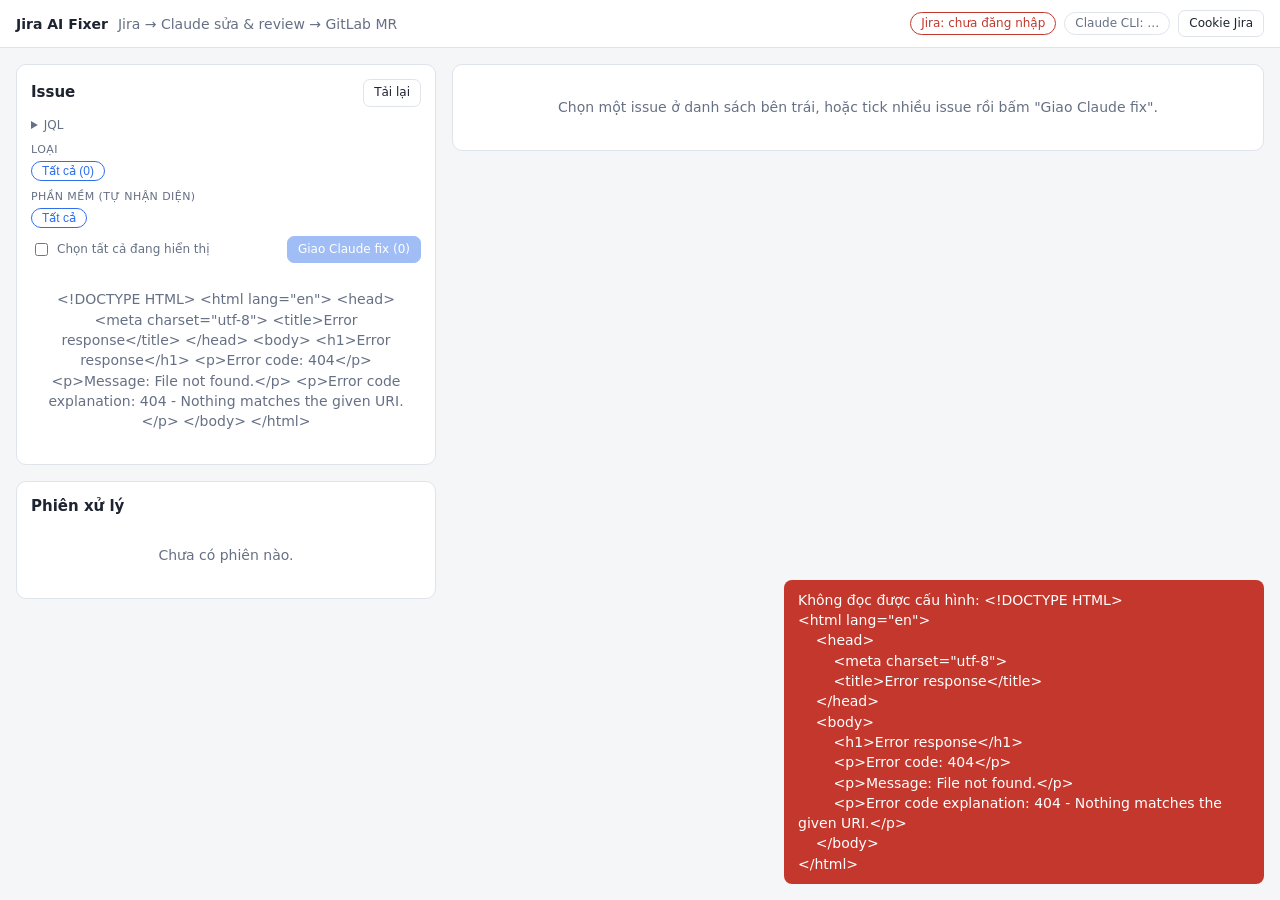
==== src/main/resources/static/index.html @ c2911c63 "feat: Jira AI Fixer - Jira issue -> Claude Code fix/review -> GitLab MR - Liệt kê issue Jira theo JQ" ====
<!doctype html>
<html lang="vi">
<head>
  <meta charset="utf-8">
  <meta name="viewport" content="width=device-width, initial-scale=1">
  <title>Jira AI Fixer</title>
  <link rel="stylesheet" href="app.css">
</head>
<body>
<header class="topbar">
  <div class="brand">
    <strong>Jira AI Fixer</strong>
    <span class="muted">Jira → Claude sửa &amp; review → GitLab MR</span>
  </div>
  <div class="topbar-right">
    <span id="jiraUser" class="chip">Jira: đang kiểm tra…</span>
    <span id="claudeCli" class="chip">Claude CLI: …</span>
    <button id="btnCookie" class="btn small" type="button">Cookie Jira</button>
  </div>
</header>

<main class="layout">
  <section class="col">
    <div class="panel">
      <div class="panel-head">
        <h2>Issue <span id="issueCount" class="muted"></span></h2>
        <button id="btnReload" class="btn small" type="button">Tải lại</button>
      </div>
      <details class="jql">
        <summary>JQL</summary>
        <textarea id="jql" rows="3" spellcheck="false"></textarea>
        <div class="row">
          <button id="btnApplyJql" class="btn small" type="button">Áp dụng</button>
          <button id="btnResetJql" class="btn small ghost" type="button">Mặc định</button>
        </div>
      </details>
      <div class="filter-label">Loại</div>
      <div id="typeFilter" class="chips"></div>
      <div class="filter-label">Phần mềm (tự nhận diện)</div>
      <div id="projectFilter" class="chips"></div>

      <div class="selectbar">
        <label class="check"><input id="chkAll" type="checkbox"> Chọn tất cả đang hiển thị</label>
        <button id="btnBatch" class="btn small primary" type="button" disabled>Giao Claude fix (0)</button>
      </div>
      <div id="issueList" class="list"><div class="empty">Đang tải…</div></div>
    </div>

    <div class="panel">
      <div class="panel-head"><h2>Phiên xử lý</h2></div>
      <div id="taskList" class="list"><div class="empty">Chưa có phiên nào.</div></div>
    </div>
  </section>

  <section class="col">
    <div id="issueDetail" class="panel">
      <div class="empty">Chọn một issue ở danh sách bên trái, hoặc tick nhiều issue rồi bấm "Giao Claude fix".</div>
    </div>

    <div id="taskPanel" class="panel hidden">
      <div class="panel-head">
        <h2 id="taskTitle"></h2>
        <div class="row">
          <button id="btnCancel" class="btn small danger" type="button">Hủy</button>
          <button id="btnDiscard" class="btn small ghost" type="button">Xóa worktree</button>
        </div>
      </div>
      <div id="taskMeta" class="meta"></div>
      <div id="taskRepos" class="repos"></div>
      <ol id="steps" class="steps"></ol>
      <div id="taskError" class="alert hidden"></div>
      <div id="taskWarnings" class="alert warn hidden"></div>

      <div class="tabs" role="tablist">
        <button class="tab active" data-tab="log" type="button">Log</button>
        <button class="tab" data-tab="diff" type="button">Diff</button>
        <button class="tab" data-tab="summary" type="button">Tóm tắt</button>
      </div>
      <pre id="tab-log" class="tabpane log"></pre>
      <div id="tab-diff" class="tabpane hidden">
        <div class="row"><button id="btnDiff" class="btn small" type="button">Tải lại diff</button></div>
        <pre id="diff" class="diff"></pre>
      </div>
      <div id="tab-summary" class="tabpane hidden">
        <h3>Claude – sửa code</h3>
        <pre id="coderSummary" class="summary"></pre>
        <h3>Claude – review</h3>
        <pre id="reviewSummary" class="summary"></pre>
      </div>

      <div class="chat">
        <textarea id="chatInput" rows="2" placeholder="Nhắn thêm cho Claude (vd: đổi cách xử lý, sửa thêm chỗ…) – Ctrl+Enter để gửi"></textarea>
        <button id="btnChat" class="btn" type="button">Gửi cho Claude</button>
      </div>

      <div class="push">
        <label>Commit message
          <input id="commitMsg" type="text">
        </label>
        <label>Tiêu đề merge request
          <input id="mrTitle" type="text">
        </label>
        <button id="btnPush" class="btn primary" type="button">Commit, push &amp; tạo MR</button>
      </div>
    </div>
  </section>
</main>

<dialog id="cookieDialog">
  <form method="dialog" class="dialog">
    <h3>Cập nhật phiên Jira</h3>
    <p class="muted">Dán cookie (<code>JSESSIONID=…; atlassian.xsrf.token=…</code>), header <code>Cookie: …</code>,
      hoặc nguyên lệnh curl copy từ trình duyệt. Chỉ lưu trong bộ nhớ của app, mất khi tắt app.</p>
    <textarea id="cookieInput" rows="5" spellcheck="false"></textarea>
    <div class="row end">
      <button value="cancel" class="btn ghost">Đóng</button>
      <button value="default" class="btn primary">Lưu</button>
    </div>
  </form>
</dialog>

<dialog id="batchDialog">
  <form method="dialog" class="dialog">
    <h3>Giao Claude fix <span id="batchCount"></span> issue</h3>
    <p class="muted">Mỗi issue được tự gán vào phần mềm (đổi được ở cột bên phải). Claude làm trên worktree của cả BE và FE
      của phần mềm đó và tự xác định cần sửa ở đâu. Mỗi issue là một phiên riêng; bạn duyệt diff từng phiên rồi mới push.</p>
    <div id="batchRows" class="batch-rows"></div>
    <div class="form">
      <label>Model Claude <select id="batchModel"></select></label>
      <label class="wide">Chỉ dẫn chung (tùy chọn) <textarea id="batchInstruction" rows="2"></textarea></label>
    </div>
    <div class="row end">
      <button value="cancel" class="btn ghost">Đóng</button>
      <button value="default" class="btn primary">Bắt đầu</button>
    </div>
  </form>
</dialog>

<div id="toast" class="toast hidden"></div>
<script src="app.js"></script>
</body>
</html>
---- src/main/resources/static/app.css ----
:root {
  --bg: #f5f6f8;
  --panel: #ffffff;
  --text: #1d2330;
  --muted: #667085;
  --border: #dfe3ea;
  --accent: #2f6fed;
  --accent-text: #ffffff;
  --danger: #c4372c;
  --ok: #1f8a4c;
  --warn: #a86400;
  --code-bg: #f2f4f7;
  --add-bg: #e6f6ec;
  --add-fg: #116632;
  --del-bg: #fdecea;
  --del-fg: #a3261b;
  --hunk: #5b46b8;
  --sel: #eaf1ff;
}

@media (prefers-color-scheme: dark) {
  :root {
    --bg: #12151b;
    --panel: #1a1f27;
    --text: #e4e7ec;
    --muted: #98a2b3;
    --border: #2c333f;
    --accent: #5b8cff;
    --accent-text: #0b1020;
    --danger: #ff6b5e;
    --ok: #4cc47f;
    --warn: #f0a83a;
    --code-bg: #141920;
    --add-bg: #12301f;
    --add-fg: #7ee2a3;
    --del-bg: #3a1714;
    --del-fg: #ff9b91;
    --hunk: #b3a4ff;
    --sel: #1f2b45;
  }
}

* { box-sizing: border-box; }

body {
  margin: 0;
  background: var(--bg);
  color: var(--text);
  font: 14px/1.45 system-ui, -apple-system, "Segoe UI", Roboto, sans-serif;
}

h2 { font-size: 15px; margin: 0; }
h3 { font-size: 13px; margin: 14px 0 6px; color: var(--muted); }
code, pre, textarea, input { font-family: ui-monospace, Consolas, "Cascadia Mono", monospace; }
a { color: var(--accent); }

.muted { color: var(--muted); font-weight: normal; }
.hidden { display: none !important; }

.topbar {
  display: flex; gap: 12px; align-items: center; justify-content: space-between; flex-wrap: wrap;
  padding: 10px 16px; background: var(--panel); border-bottom: 1px solid var(--border);
  position: sticky; top: 0; z-index: 5;
}
.brand { display: flex; gap: 10px; align-items: baseline; flex-wrap: wrap; }
.topbar-right { display: flex; gap: 8px; align-items: center; flex-wrap: wrap; }

.chip {
  display: inline-block; padding: 2px 10px; border-radius: 999px; border: 1px solid var(--border);
  font-size: 12px; color: var(--muted); max-width: 360px; overflow: hidden; text-overflow: ellipsis; white-space: nowrap;
}
.chip.ok { color: var(--ok); border-color: var(--ok); }
.chip.bad { color: var(--danger); border-color: var(--danger); }

.layout {
  display: grid; grid-template-columns: minmax(300px, 420px) 1fr; gap: 16px; padding: 16px;
  max-width: 1600px; margin: 0 auto;
}
@media (max-width: 900px) { .layout { grid-template-columns: 1fr; } }
.col { display: flex; flex-direction: column; gap: 16px; min-width: 0; }

.panel { background: var(--panel); border: 1px solid var(--border); border-radius: 10px; padding: 14px; min-width: 0; }
.panel-head { display: flex; justify-content: space-between; align-items: center; gap: 8px; margin-bottom: 10px; flex-wrap: wrap; }

.row { display: flex; gap: 8px; align-items: center; flex-wrap: wrap; }
.row.end { justify-content: flex-end; }

.btn {
  border: 1px solid var(--border); background: var(--panel); color: var(--text); border-radius: 7px;
  padding: 7px 14px; cursor: pointer; font: inherit;
}
.btn:hover:not(:disabled) { border-color: var(--accent); }
.btn:disabled { opacity: .45; cursor: not-allowed; }
.btn.small { padding: 4px 10px; font-size: 12px; }
.btn.primary { background: var(--accent); color: var(--accent-text); border-color: var(--accent); }
.btn.danger { color: var(--danger); border-color: var(--danger); }
.btn.ghost { background: transparent; }

.jql { margin-bottom: 8px; }
.jql summary { cursor: pointer; color: var(--muted); font-size: 12px; }
.jql textarea { width: 100%; margin: 6px 0; }

textarea, input[type=text], select {
  width: 100%; border: 1px solid var(--border); border-radius: 7px; padding: 7px 9px;
  background: var(--code-bg); color: var(--text); font-size: 13px;
}
select { font-family: inherit; }

.chips { display: flex; gap: 6px; flex-wrap: wrap; margin-bottom: 8px; }
.chips button { border: 1px solid var(--border); background: transparent; color: var(--muted); border-radius: 999px; padding: 2px 10px; cursor: pointer; font-size: 12px; }
.chips button.active { color: var(--accent); border-color: var(--accent); }

.list { display: flex; flex-direction: column; gap: 6px; max-height: 60vh; overflow: auto; }
.item { border: 1px solid var(--border); border-radius: 8px; padding: 8px 10px; cursor: pointer; }
.item:hover { border-color: var(--accent); }
.item.selected { background: var(--sel); border-color: var(--accent); }
.item .top { display: flex; gap: 6px; align-items: center; flex-wrap: wrap; font-size: 12px; }
.item .title { margin-top: 3px; overflow-wrap: anywhere; }
.item .sub { font-size: 12px; color: var(--muted); margin-top: 2px; }

.badge { font-size: 11px; padding: 1px 7px; border-radius: 5px; border: 1px solid var(--border); color: var(--muted); white-space: nowrap; }
.badge.key { font-weight: 600; color: var(--text); }
.badge.status-open, .badge.status-reopened { color: var(--warn); border-color: var(--warn); }
.badge.status-in-progress { color: var(--accent); border-color: var(--accent); }
.badge.busy { color: var(--accent); border-color: var(--accent); }
.badge.done { color: var(--ok); border-color: var(--ok); }
.badge.fail { color: var(--danger); border-color: var(--danger); }

.empty { color: var(--muted); padding: 18px 4px; text-align: center; }

.filter-label { font-size: 11px; color: var(--muted); margin: 4px 0 3px; text-transform: uppercase; letter-spacing: .04em; }
.selectbar { display: flex; justify-content: space-between; align-items: center; gap: 8px; flex-wrap: wrap; margin: 6px 0 8px; }
.check { display: inline-flex; align-items: center; gap: 6px; font-size: 12px; color: var(--muted); cursor: pointer; }
.item { display: grid; grid-template-columns: auto 1fr; gap: 0 10px; align-items: start; }
.item > .body { min-width: 0; }
.item > input[type=checkbox] { margin-top: 3px; }
.item.nocheck { grid-template-columns: 1fr; }
.badge.route { color: var(--ok); border-color: var(--ok); }
.badge.route.none { color: var(--warn); border-color: var(--warn); }

.repos { display: flex; flex-direction: column; gap: 4px; margin-bottom: 8px; font-size: 12px; }
.repos .repo { display: flex; gap: 8px; flex-wrap: wrap; align-items: center; overflow-wrap: anywhere; }

.batch-rows { display: flex; flex-direction: column; gap: 6px; max-height: 45vh; overflow: auto; }
.batch-row { display: grid; grid-template-columns: 1fr 200px; gap: 8px; align-items: center; border: 1px solid var(--border); border-radius: 7px; padding: 6px 8px; }
.batch-row .k { font-size: 12px; font-weight: 600; }
.batch-row .s { font-size: 12px; color: var(--muted); overflow: hidden; text-overflow: ellipsis; white-space: nowrap; }
.batch-row .r { font-size: 11px; color: var(--muted); }
@media (max-width: 600px) { .batch-row { grid-template-columns: 1fr; } }
dialog#batchDialog { width: min(760px, calc(100vw - 32px)); }

.detail-title { font-size: 16px; margin: 6px 0 8px; overflow-wrap: anywhere; }
.desc { white-space: pre-wrap; background: var(--code-bg); border-radius: 7px; padding: 10px; max-height: 300px; overflow: auto; font-size: 13px; margin: 0; overflow-wrap: anywhere; }
.comments { margin-top: 8px; }
.comment { border-left: 3px solid var(--border); padding: 4px 10px; margin: 6px 0; white-space: pre-wrap; font-size: 13px; overflow-wrap: anywhere; }
.comment .who { color: var(--muted); font-size: 12px; }
.attachments { font-size: 12px; color: var(--muted); margin-top: 6px; }

.form { display: grid; grid-template-columns: 1fr 1fr 1fr; gap: 10px; margin-top: 14px; }
.form label { display: flex; flex-direction: column; gap: 4px; font-size: 12px; color: var(--muted); }
.form .wide { grid-column: 1 / -1; }
@media (max-width: 700px) { .form { grid-template-columns: 1fr; } }

.meta { font-size: 12px; color: var(--muted); display: flex; gap: 14px; flex-wrap: wrap; margin-bottom: 8px; overflow-wrap: anywhere; }

.steps { list-style: none; padding: 0; margin: 6px 0 10px; display: flex; gap: 6px; flex-wrap: wrap; }
.steps li { font-size: 12px; padding: 3px 10px; border-radius: 999px; border: 1px solid var(--border); color: var(--muted); }
.steps li.done { color: var(--ok); border-color: var(--ok); }
.steps li.active { color: var(--accent-text); background: var(--accent); border-color: var(--accent); }
.steps li.fail { color: var(--danger); border-color: var(--danger); }

.alert { border: 1px solid var(--danger); color: var(--danger); border-radius: 7px; padding: 8px 10px; margin-bottom: 10px; white-space: pre-wrap; font-size: 13px; overflow-wrap: anywhere; }
.alert.warn { border-color: var(--warn); color: var(--warn); }
.mr { border: 1px solid var(--ok); border-radius: 7px; padding: 8px 10px; margin-bottom: 10px; overflow-wrap: anywhere; }

.tabs { display: flex; gap: 4px; border-bottom: 1px solid var(--border); margin-top: 4px; }
.tab { border: none; background: transparent; color: var(--muted); padding: 6px 12px; cursor: pointer; border-bottom: 2px solid transparent; font: inherit; }
.tab.active { color: var(--text); border-bottom-color: var(--accent); }
.tabpane { margin: 10px 0 0; }

pre.log, pre.diff, pre.summary {
  background: var(--code-bg); border-radius: 7px; padding: 10px; font-size: 12px; line-height: 1.5;
  max-height: 460px; overflow: auto; white-space: pre-wrap; overflow-wrap: anywhere; margin: 8px 0 0;
}
pre.diff { white-space: pre; overflow-wrap: normal; }
pre.diff span { display: block; min-height: 1.2em; }
.diff .add { background: var(--add-bg); color: var(--add-fg); display: block; }
.diff .del { background: var(--del-bg); color: var(--del-fg); display: block; }
.diff .hunk { color: var(--hunk); display: block; }
.diff .file { font-weight: 700; display: block; margin-top: 8px; }
.diff .repo { font-weight: 700; display: block; margin-top: 14px; color: var(--accent); }

.chat { display: flex; gap: 8px; margin-top: 12px; align-items: flex-end; }
.chat textarea { flex: 1; }
.push { display: grid; grid-template-columns: 1fr 1fr auto; gap: 10px; margin-top: 12px; align-items: end; }
.push label { display: flex; flex-direction: column; gap: 4px; font-size: 12px; color: var(--muted); }
@media (max-width: 700px) { .push { grid-template-columns: 1fr; } .chat { flex-direction: column; align-items: stretch; } }

dialog { border: 1px solid var(--border); border-radius: 10px; background: var(--panel); color: var(--text); width: min(560px, calc(100vw - 32px)); }
dialog::backdrop { background: rgba(0, 0, 0, .4); }
.dialog { display: flex; flex-direction: column; gap: 10px; }
.dialog h3 { margin: 0; color: var(--text); font-size: 15px; }

.toast {
  position: fixed; right: 16px; bottom: 16px; max-width: min(480px, calc(100vw - 32px));
  background: var(--text); color: var(--bg); padding: 10px 14px; border-radius: 8px; z-index: 20; white-space: pre-wrap;
}
.toast.error { background: var(--danger); color: #fff; }
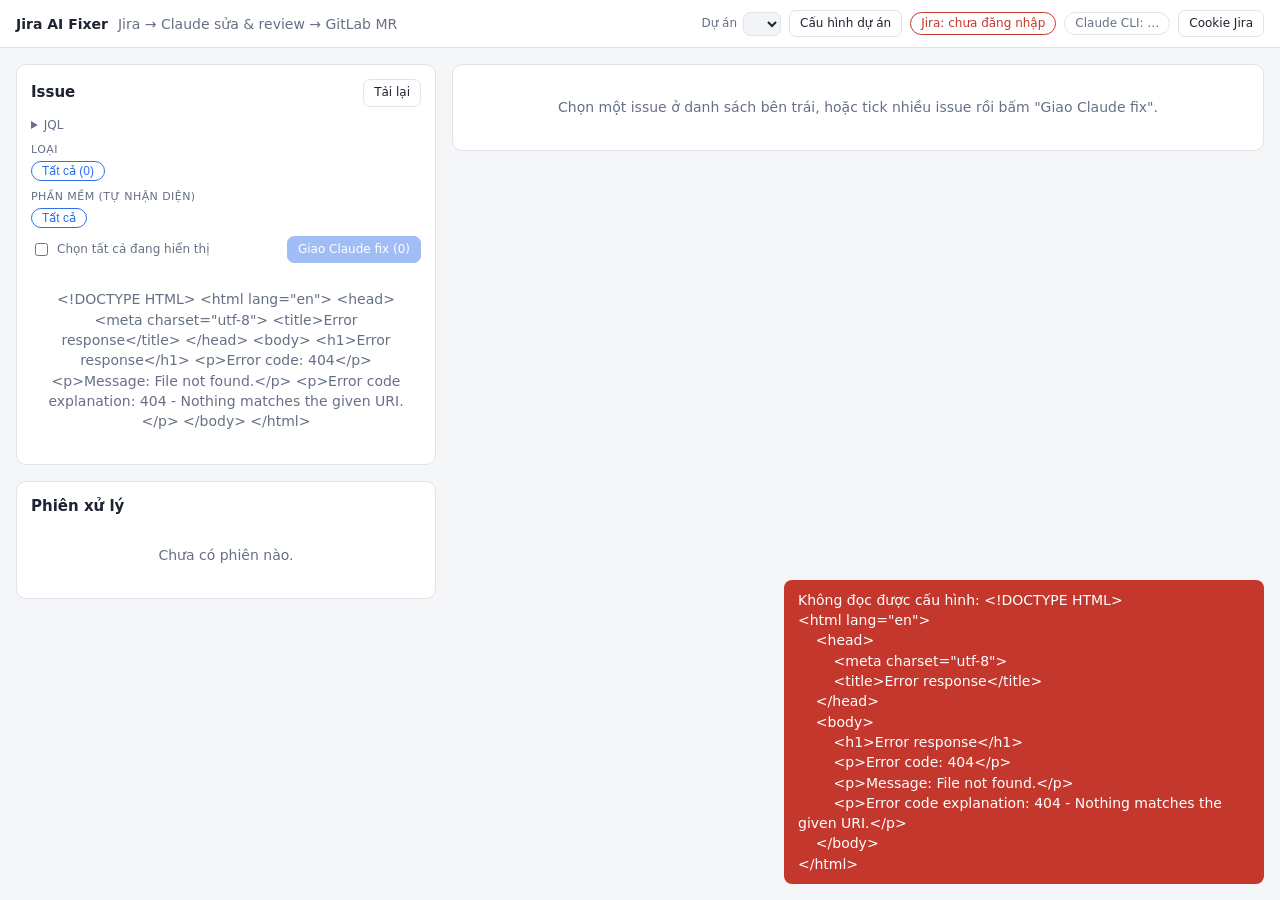
==== commit c9fbbd44: "feat: module Cấu hình dự án (profile) – đổi Jira/repo không cần sửa code - Profile = Jira (link + tà" ====
--- a/src/main/resources/static/index.html
+++ b/src/main/resources/static/index.html
@@ -13,6 +13,10 @@
     <span class="muted">Jira → Claude sửa &amp; review → GitLab MR</span>
   </div>
   <div class="topbar-right">
+    <label class="check" title="Chuyển dự án: mỗi profile có Jira và repo riêng">Dự án
+      <select id="profileSelect" class="profile-select"></select>
+    </label>
+    <a class="btn small" href="/settings.html">Cấu hình dự án</a>
     <span id="jiraUser" class="chip">Jira: đang kiểm tra…</span>
     <span id="claudeCli" class="chip">Claude CLI: …</span>
     <button id="btnCookie" class="btn small" type="button">Cookie Jira</button>
--- a/src/main/resources/static/app.css
+++ b/src/main/resources/static/app.css
@@ -141,6 +141,23 @@
 .repos { display: flex; flex-direction: column; gap: 4px; margin-bottom: 8px; font-size: 12px; }
 .repos .repo { display: flex; gap: 8px; flex-wrap: wrap; align-items: center; overflow-wrap: anywhere; }
 
+.small-note { font-size: 12px; margin: 10px 0 0; overflow-wrap: anywhere; }
+h3.section { font-size: 14px; color: var(--text); margin: 18px 0 4px; padding-top: 12px; border-top: 1px solid var(--border); }
+.form .hint { font-size: 11px; color: var(--muted); }
+.result { border: 1px solid var(--border); border-radius: 7px; padding: 8px 10px; margin-top: 10px; font-size: 13px; display: flex; flex-direction: column; gap: 3px; overflow-wrap: anywhere; }
+.result .ok { color: var(--ok); }
+.result .bad { color: var(--danger); }
+.software { border: 1px solid var(--border); border-radius: 9px; padding: 10px 12px; margin-top: 12px; }
+.software h3 { margin: 0; color: var(--text); }
+.repo-table { display: flex; flex-direction: column; gap: 6px; margin-top: 10px; overflow-x: auto; }
+.repo-row { display: grid; grid-template-columns: 80px minmax(200px, 2fr) 130px minmax(180px, 2fr) minmax(140px, 1.3fr) auto; gap: 6px; align-items: center; min-width: 860px; }
+.repo-row.head { font-size: 11px; color: var(--muted); text-transform: uppercase; }
+.repo-row input { font-size: 12px; padding: 5px 7px; }
+.repo-row .note { grid-column: 1 / -1; font-size: 11px; color: var(--warn); margin-top: -2px; }
+.footer { margin-top: 18px; padding-top: 12px; border-top: 1px solid var(--border); }
+a.btn { text-decoration: none; display: inline-block; }
+.profile-select { width: auto; max-width: 260px; padding: 3px 8px; font-size: 12px; }
+
 .batch-rows { display: flex; flex-direction: column; gap: 6px; max-height: 45vh; overflow: auto; }
 .batch-row { display: grid; grid-template-columns: 1fr 200px; gap: 8px; align-items: center; border: 1px solid var(--border); border-radius: 7px; padding: 6px 8px; }
 .batch-row .k { font-size: 12px; font-weight: 600; }
